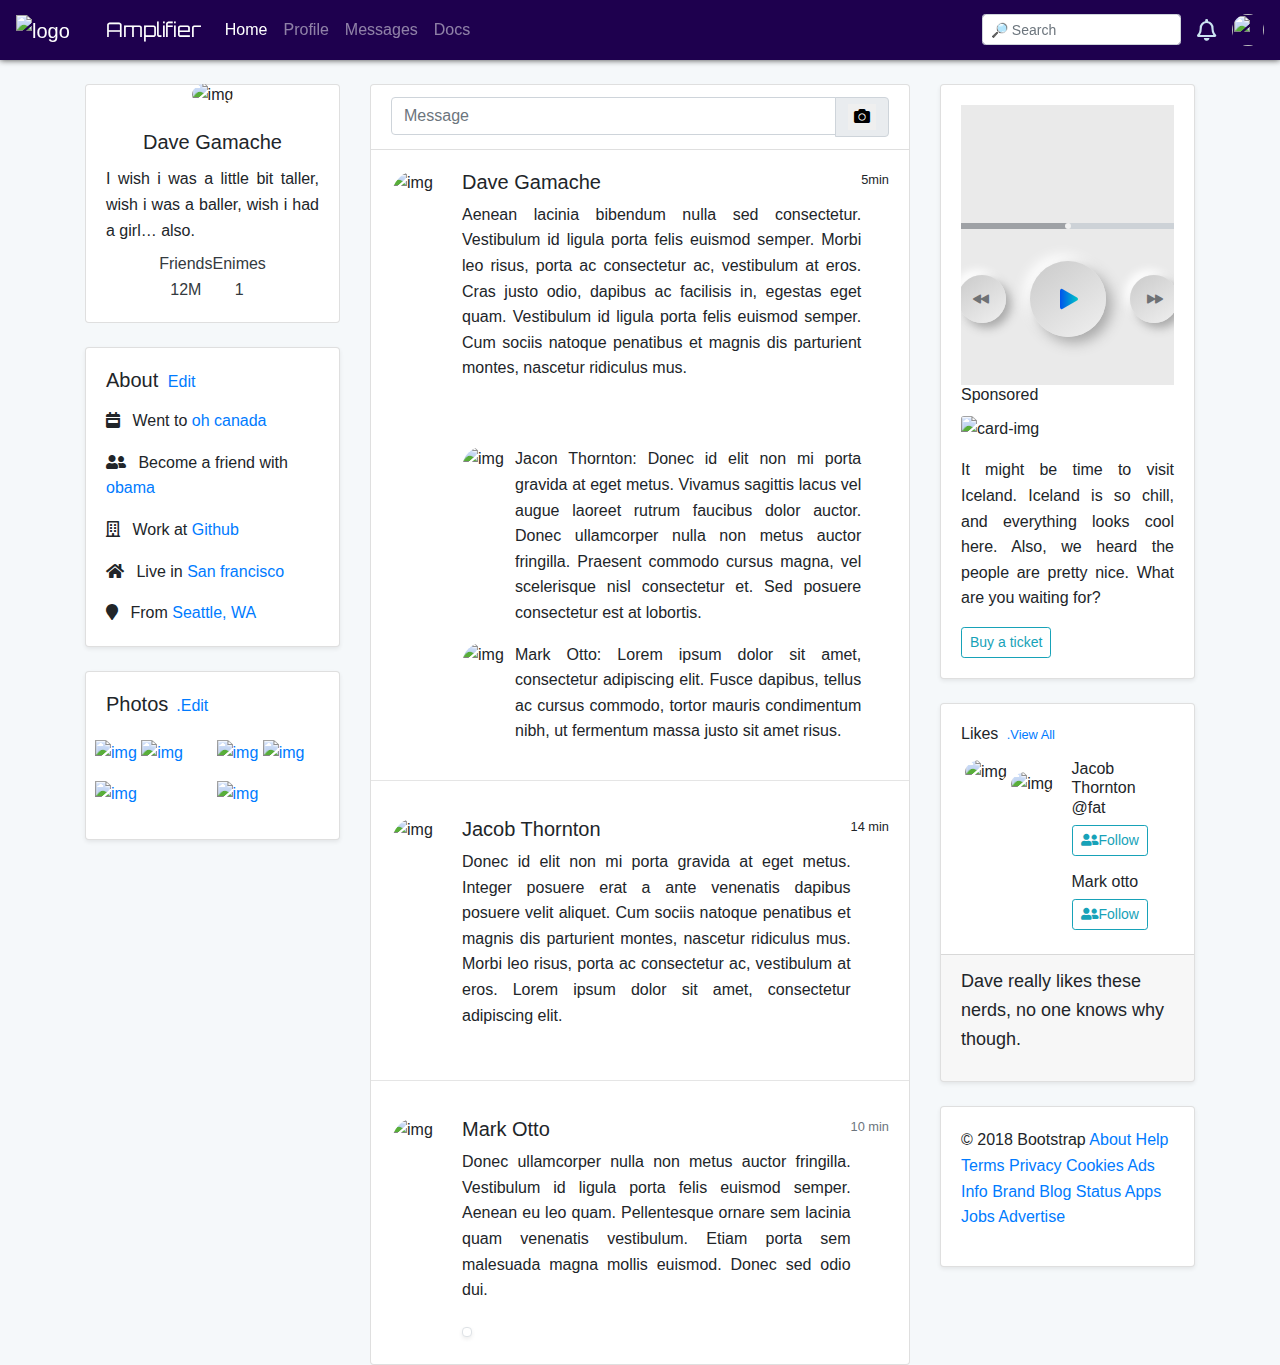
==== social-network-template-main/feed.html @ 0e9fb0d6 "add music player on aside" ====
<!DOCTYPE html>
<html lang="pt-br">

<head>
    <meta charset="UTF-8">
    <meta name="viewport" content="width=device-width, initial-scale=1.0">
    <meta http-equiv="X-UA-Compatible" content="ie=edge">
    <link rel="shortcut icon" href="https://img.icons8.com/nolan/64/audio-wave.png" type="image/png">
    <link rel="stylesheet" href="https://cdnjs.cloudflare.com/ajax/libs/twitter-bootstrap/4.3.1/css/bootstrap.min.css">
    <link rel="stylesheet" href="https://use.fontawesome.com/releases/v5.7.2/css/all.css">
    <link rel="stylesheet" href="styleProfile.css">
    <link rel="stylesheet" href="style-music-player.css">
    <!------------------LIght BOx for Gallery-------------->
    <link rel="stylesheet" href="lightbox.min.css">
    <script type="text/javascript" src="lightbox-plus-jquery.min.js"></script>
    <!------------------LIght BOx for Gallery-------------->
    <title>Amplifier - Home</title>

    <!--GOOGLE FONT - ORBITRON-->
    <link rel="preconnect" href="https://fonts.googleapis.com" />
    <link rel="preconnect" href="https://fonts.gstatic.com" crossorigin />
    <link href="https://fonts.googleapis.com/css2?family=Orbitron:wght@600&display=swap" rel="stylesheet" />
    <!------------------GOOGLE FONTS - Poiret -------------->
    <link rel="preconnect" href="https://fonts.googleapis.com">
    <link rel="preconnect" href="https://fonts.gstatic.com" crossorigin>
    <link href="https://fonts.googleapis.com/css2?family=Poiret+One&display=swap" rel="stylesheet">
    <!--GOOGLE FONT - ROBOTO-->
    <link href="http://fonts.googleapis.com/css?family=Roboto"
    rel="stylesheet" type="text/css">
  <script defer src="./scripts/script-music-player.js"></script>
  <!-- Google Fonts -->
  <link rel="preconnect" href="https://fonts.googleapis.com" />
  <link rel="preconnect" href="https://fonts.gstatic.com" crossorigin />
  <link
    href="https://fonts.googleapis.com/css2?family=Lato:ital,wght@0,100;0,300;0,400;0,700;0,900;1,100;1,300;1,400;1,700;1,900&display=swap"
    rel="stylesheet"
    />

  <!-- Bootstrap Icons -->
  <link
    rel="stylesheet"
    href="https://cdn.jsdelivr.net/npm/bootstrap-icons@1.9.1/font/bootstrap-icons.css"
    />



    
</head>

<body>
    <!-------------------------------NAvigation Starts------------------>

    <nav class="navbar navbar-expand-md navbar-dark mb-4" id="navHeader">
        <a href="./feed.html" class="navbar-brand">
            <img src="https://img.icons8.com/nolan/64/audio-wave.png" alt="logo" class="img-fluid logoHeader"
                width="40px" height="100px">
            <a class="navbar-brand nomelogo" href="./feed.html">Amplifier</a>
        </a>

        <button class="navbar-toggler" data-toggle="collapse" data-target="#responsive"><span
                class="navbar-toggler-icon"></span></button>

        <div class="collapse navbar-collapse" id="responsive">
            <ul class="navbar-nav mr-auto text-capitalize">
                <li class="nav-item"><a href="feed.html" class="nav-link active">Home</a></li>
                <li class="nav-item"><a href="profile.html" class="nav-link">Profile</a></li>
                <li class="nav-item"><a href="#modalview" class="nav-link" data-toggle="modal">Messages</a></li>
                <li class="nav-item"><a href="notification.html" class="nav-link">Docs</a></li>
                <li class="nav-item"><a href="#" class="nav-link d-md-none">Growl</a></li>
                <li class="nav-item"><a href="../index.html" class="nav-link d-md-none">Logout</a></li>
            </ul>
            <form action="" class="form-inline ml-auto d-none d-md-block">
                <input type="text" name="search" id="search" placeholder="🔎 Search"
                    class="form-control form-control-sm">
            </form>
            <a href="notification.html" class="text-decoration-none" style="color:#CBE4F2;font-size:22px;"><i
                    class="far fa-bell ml-3 d-none d-md-block"></i></a>

            <a href="./profile.html">
                <img src="img/avatar-dhg.png" alt="" class="rounded-circle ml-3 d-none d-md-block" width="32px"
                    height="32px">
            </a>
        </div>
    </nav>
    <!---------------------------------------------Ends navigation------------------------------>
    <!---------------------------MOdal Section  satrts------------------->
    <div class="modal fade" id="modalview">
        <div class="modal-dialog modal-dialog-scrollable modal-dialog-centered">
            <div class="modal-content">
                <div class="modal-header">
                    <div class="modal-title h4">Messages</div>
                    <button type="button" class="close" data-dismiss="modal">&times;</button>
                </div>
                <div class="modal-body">
                    <ul class="list-unstyled">
                        <a href="#" class="text-decoration-none">
                            <li class="media hover-media">
                                <img src="img/avatar-dhg.png" alt="img" width="60px" height="60px"
                                    class="rounded-circle mr-3">
                                <div class="media-body text-dark">
                                    <h6 class="media-header">Jchob Thunder and <strong> 1 others</strong></h6>
                                    <p class="media-text">Lorem ipsum dolor sit amet consectetur adipisicing elit.</p>
                                </div>
                            </li>
                        </a>
                        <hr class="my-3">
                        <a href="#" class="text-decoration-none">
                            <li class="media hover-media">
                                <img src="img/avatar-fat.jpg" alt="img" width="60px" height="60px"
                                    class="rounded-circle mr-3">

                                <div class="media-body text-dark">
                                    <h6 class="media-header">Mark Otto and <strong> 3 others</strong></h6>
                                    <p class="media-text">Lorem ipsum dolor sit amet consectetur adipisicing elit.</p>

                                </div>
                            </li>
                        </a>
                        <hr class="my-3">
                        <a href="#" class="text-decoration-none">
                            <li class="media hover-media">
                                <img src="img/avatar-mdo.png" alt="img" width="60px" height="60px"
                                    class="rounded-circle mr-3">
                                <div class="media-body text-dark">
                                    <h6 class="media-header">Archer andu and <strong> 5 others</strong></h6>
                                    <p class="media-text">Lorem ipsum dolor sit amet consectetur adipisicing elit.</p>
                                </div>
                            </li>
                        </a>
                        <hr class="my-3">
                        <a href="#" class="text-decoration-none">
                            <li class="media hover-media">
                                <img src="img/avatar-dhg.png" alt="img" width="60px" height="60px"
                                    class="rounded-circle mr-3">
                                <div class="media-body text-dark">
                                    <h6 class="media-header">Jchob Thunder and <strong> 1 others</strong></h6>
                                    <p class="media-text">Lorem ipsum dolor sit amet consectetur adipisicing elit.</p>
                                </div>
                            </li>
                        </a>
                        <hr class="my-3">
                        <a href="#" class="text-decoration-none">
                            <li class="media hover-media">
                                <img src="img/avatar-fat.jpg" alt="img" width="60px" height="60px"
                                    class="rounded-circle mr-3">
                                <div class="media-body text-dark">
                                    <h6 class="media-header">Mark Otto and <strong> 3 others</strong></h6>
                                    <p class="media-text">Lorem ipsum dolor sit amet consectetur adipisicing elit.</p>
                                </div>
                            </li>
                        </a>
                        <hr class="my-3">


                        <a href="#" class="text-decoration-none">
                            <li class="media hover-media">

                                <img src="img/avatar-mdo.png" alt="img" width="60px" height="60px"
                                    class="rounded-circle mr-3">

                                <div class="media-body text-dark">
                                    <h6 class="media-header">Archer andu and <strong> 5 others</strong></h6>
                                    <p class="media-text">Lorem ipsum dolor sit amet consectetur adipisicing elit.</p>

                                </div>

                            </li>
                        </a>


                        <hr class="my-3">
                        <a href="#" class="text-decoration-none">
                            <li class="media hover-media">

                                <img src="img/avatar-dhg.png" alt="img" width="60px" height="60px"
                                    class="rounded-circle mr-3">

                                <div class="media-body text-dark">
                                    <h6 class="media-header">Jchob Thunder and <strong> 1 others</strong></h6>
                                    <p class="media-text">Lorem ipsum dolor sit amet consectetur adipisicing elit.</p>

                                </div>

                            </li>
                        </a>
                        <hr class="my-3">



                        <a href="#" class="text-decoration-none">
                            <li class="media hover-media">

                                <img src="img/avatar-fat.jpg" alt="img" width="60px" height="60px"
                                    class="rounded-circle mr-3">

                                <div class="media-body text-dark">
                                    <h6 class="media-header">Mark Otto and <strong> 3 others</strong></h6>
                                    <p class="media-text">Lorem ipsum dolor sit amet consectetur adipisicing elit.</p>

                                </div>

                            </li>
                        </a>


                        <hr class="my-3">


                        <a href="#" class="text-decoration-none">
                            <li class="media hover-media">

                                <img src="img/avatar-mdo.png" alt="img" width="60px" height="60px"
                                    class="rounded-circle mr-3">

                                <div class="media-body text-dark">
                                    <h6 class="media-header">Archer andu and <strong> 5 others</strong></h6>
                                    <p class="media-text">Lorem ipsum dolor sit amet consectetur adipisicing elit.</p>

                                </div>

                            </li>
                        </a>
                    </ul>
                </div>
            </div>
        </div>
    </div>
    <!-------------------------------MOdal Ends---------------------------->
    <!-------------------------------------------Start Grids layout for lg-xl-3 columns and (xs-lg 1 columns)--------------------------------->
    <div class="container">
        <div class="row">
            <!--------------------------left columns  start-->
            <div class="col-12 col-lg-3">
                <div class="left-column">
                    <div class="card card-left1 mb-4">
                        <img src="img/photo-1455448972184-de647495d428.jpg" alt="" class="card-img-top img-fluid">
                        <div class="card-body text-center ">
                            <img src="img/avatar-dhg.png" alt="img" width="120px" height="120px"
                                class="rounded-circle mt-n5">
                            <h5 class="card-title">Dave Gamache</h5>
                            <p class="card-text text-justify mb-2">I wish i was a little bit taller, wish i was a
                                baller, wish i had a girl… also.</p>
                            <ul class="list-unstyled nav justify-content-center">
                                <a href="#" class="text-dark text-decoration-none">
                                    <li class="nav-item">Friends <br> <strong>12M</strong></li>
                                </a>
                                <a href="#" class="text-dark text-decoration-none">
                                    <li class="nav-item">Enimes <br> <strong>1</strong></li>
                                </a>
                            </ul>

                        </div>
                    </div>
                    <div class="card shadow-sm card-left2 mb-4">
                        <div class="card-body">
                            <h5 class="mb-3 card-title">About <small><a href="#" class="ml-1">Edit</a></small></h5>
                            <p class="card-text"> <i class="fas fa-calendar-week mr-2"></i> Went to <a href="#"
                                    class="text-decoration-none">oh canada</a></p>
                            <p class="card-text"> <i class="fas fa-user-friends mr-2"></i> Become a friend with <a
                                    href="#" class="text-decoration-none">obama</a></p>
                            <p class="card-text"> <i class="far fa-building mr-2"></i> Work at <a href="#"
                                    class="text-decoration-none">Github</a></p>
                            <p class="card-text"> <i class="fas fa-home mr-2"></i> Live in <a href="#"
                                    class="text-decoration-none">San francisco</a></p>
                            <p class="card-text"> <i class="fas fa-map-marker mr-2"></i> From <a href="#"
                                    class="text-decoration-none">Seattle, WA</a></p>
                        </div>
                    </div>
                    <div class="card shadow-sm card-left3 mb-4">
                        <div class="card-body">
                            <h5 class="card-title">Photos<small class="ml-2"><a href="#">.Edit </a></small></h5>
                            <div class="row">
                                <div class="col-6 p-1">
                                    <a href="img/left1.jpg" data-lightbox="id"><img src="img/left1.jpg" alt="img"
                                            class="img-fluid my-2"></a>
                                    <a href="img/left2.jpg" data-lightbox="id"><img src="img/left2.jpg" alt="img"
                                            class="img-fluid my-2"></a>
                                    <a href="img/left3.jpg" data-lightbox="id"><img src="img/left3.jpg" alt="img"
                                            class="img-fluid my-2"></a>
                                </div>
                                <div class="col-6 p-1">
                                    <a href="img/left4.jpg" data-lightbox="id"><img src="img/left4.jpg" alt="img"
                                            class="img-fluid my-2"></a>
                                    <a href="img/left5.jpg" data-lightbox="id"><img src="img/left5.jpg" alt="img"
                                            class="img-fluid my-2"></a>
                                    <a href="img/left6.jpg" data-lightbox="id"><img src="img/left6.jpg" alt="img"
                                            class="img-fluid my-2"></a>
                                </div>
                            </div>
                        </div>
                    </div>
                </div>
            </div>
            <!--------------------------Ends Left columns-->
            <!---------------------------------------Middle columns  start---------------->
            <div class="col-12 col-lg-6">
                <div class="middle-column">
                    <div class="card">
                        <div class="card-header bg-transparent">
                            <form class="form-inline">
                                <div class="input-group w-100">
                                    <input type="text" name="message" id="message" placeholder="Message"
                                        class="form-control form-control-md">
                                    <div class="input-group-append">
                                        <div class="input-group-text">
                                            <button id="btn-foto">
                                                <i class="fas fa-camera"></i>
                                            </button>
                                          
                                            <!--
                                                 <input type="file" name="" id="">
                                                <input type="file" id="docpicker"
                                                accept=".doc,.docx,.xml,application/msword,application/vnd.openxmlformats-officedocument.wordprocessingml.document" />
                                            -->


                                        </div>
                                    </div>
                                </div>
                            </form>
                        </div>
                        <div class="card-body">
                            <div class="media">
                                <img src="img/avatar-dhg.png" alt="img" width="55px" height="55px"
                                    class="rounded-circle mr-3">
                                <div class="media-body">
                                    <h5>Dave Gamache</h5>
                                    <p class="card-text text-justify">Aenean lacinia bibendum nulla sed consectetur.
                                        Vestibulum id ligula porta felis euismod semper. Morbi leo risus, porta ac
                                        consectetur ac, vestibulum at eros. Cras justo odio, dapibus ac facilisis in,
                                        egestas eget quam. Vestibulum id ligula porta felis euismod semper. Cum sociis
                                        natoque penatibus et magnis dis parturient montes, nascetur ridiculus mus.</p>
                                    <div class="row no-gutters mb-3">
                                        <div class="col-6 p-1 text-center">
                                            <img src="img/adventure-alps-clouds-2259810.jpg" alt=""
                                                class="img-fluid mb-2">
                                            <img src="img/aerial-view-architectural-design-buildings-2228123.jpg" alt=""
                                                class="img-fluid">
                                        </div>
                                        <div class="col-6 p-1 text-center">
                                            <img src="img/celebration-colored-smoke-dark-2297472.jpg" alt=""
                                                class="img-fluid mb-2">
                                            <img src="img/bodybuilding-exercise-fitness-2294361.jpg" alt=""
                                                class="img-fluid">
                                        </div>
                                    </div>
                                    <div class="media mb-3">
                                        <img src="img/avatar-dhg.png" alt="img" width="45px" height="45px"
                                            class="rounded-circle mr-2">
                                        <div class="media-body">
                                            <p class="card-text text-justify">Jacon Thornton: Donec id elit non mi porta
                                                gravida at eget metus. Vivamus sagittis lacus vel augue laoreet rutrum
                                                faucibus dolor auctor. Donec ullamcorper nulla non metus auctor
                                                fringilla. Praesent commodo cursus magna, vel scelerisque nisl
                                                consectetur et. Sed posuere consectetur est at lobortis.</p>
                                        </div>
                                    </div>
                                    <div class="media">
                                        <img src="img/avatar-mdo.png" alt="img" width="45px" height="45px"
                                            class="rounded-circle mr-2">
                                        <div class="media-body">
                                            <p class="card-text text-justify">Mark Otto: Lorem ipsum dolor sit amet,
                                                consectetur adipiscing elit. Fusce dapibus, tellus ac cursus commodo,
                                                tortor mauris condimentum nibh, ut fermentum massa justo sit amet risus.
                                            </p>
                                        </div>
                                    </div>
                                </div>
                                <small>5min</small>
                            </div>
                        </div>
                        <hr>
                        <div class="card-body">
                            <div class="media">
                                <img src="img/avatar-fat.jpg" alt="img" width="55px" height="55px"
                                    class="rounded-circle mr-3">
                                <div class="media-body">
                                    <h5>Jacob Thornton</h5>
                                    <p class="text-justify">Donec id elit non mi porta gravida at eget metus. Integer
                                        posuere erat a ante venenatis dapibus posuere velit aliquet. Cum sociis natoque
                                        penatibus et magnis dis parturient montes, nascetur ridiculus mus.
                                        Morbi leo risus, porta ac consectetur ac, vestibulum at eros. Lorem ipsum dolor
                                        sit amet, consectetur adipiscing elit.</p>
                                </div>
                                <small>14 min</small>
                            </div>
                        </div>
                        <hr>
                        <div class="card-body">
                            <div class="media">
                                <img src="img/avatar-mdo.png" alt="img" width="55px" height="55px"
                                    class="rounded-circle mr-3">
                                <div class="media-body">
                                    <h5>Mark Otto</h5>
                                    <p class="text-justify">Donec ullamcorper nulla non metus auctor fringilla.
                                        Vestibulum id ligula porta felis euismod semper. Aenean eu leo quam.
                                        Pellentesque ornare sem lacinia quam venenatis vestibulum. Etiam porta sem
                                        malesuada magna mollis euismod. Donec sed odio dui.</p>
                                    <a href="img/mid5.jpg" data-lightbox="id"><img src="img/mid5.jpg" alt=""
                                            class="img-fluid shadow-sm img-thumbnail"> </a>
                                </div>
                                <small class="text-muted">10 min</small>
                            </div>
                        </div>
                    </div>
                </div>
            </div>
            <br> <br> <br><br> <br> <br>
            <!------------------------Middle column Ends---------------->
            <!---------------------------Statrs Right Columns----------------->
            <div class="col-12 col-lg-3">
                <div class="right-column">
                    <div class="card shadow-sm mb-4">
                        <div class="card-body">

                        <!--                music player        -->
                            <div class="container">
                                <div class="player">
                                  <audio id="audio-player"></audio>
                          
                                  <h2 id="song-name" class="song-name"></h2>
                                  <p id="song-author" class="song-author"></p>
                          
                                  <div class="player-progress">
                                    <div class="progress-values">
                                      <span id="player-current-time">--:--</span>
                                      <span id="player-duration">--:--</span>
                                    </div>
                                    <!-- <progress id="player-progress"></progress> -->
                                    <input type="range" id="player-progress" value="50" />
                                  </div>
                          
                                  <div class="player-buttons">
                                    <button id="btn-repeat" class="btn btn-repeat">
                                      <i class="bi bi-repeat"></i>
                                    </button>
                                    <button id="btn-prev" class="btn btn-prev">
                                      <i class="bi bi-rewind-fill"></i>
                                    </button>
                                    <button id="btn-play" class="btn btn-play">
                                      <i id="btn-play-icon" class="bi bi-play-fill"></i>
                                    </button>
                                    <button id="btn-next" class="btn btn-next">
                                      <i class="bi bi-fast-forward-fill"></i>
                                    </button>
                          
                                    <div class="dropdown">
                                      <button id="btn-volume" class="btn btn-volume">
                                        <i class="bi bi-volume-up-fill"></i>
                                      </button>
                          
                                      <div class="dropdown-content">
                                        <input
                                          type="range"
                                          id="player-volume"
                                          value="1"
                                          min="0"
                                          max="1"
                                          step="0.01"
                                          />
                                      </div>
                                    </div>
                                  </div>
                                </div>
                              </div>




                            <h6 class="card-title">Sponsored</h6>
                            <img src="img/right1.jpg" alt="card-img" class="card-img mb-3">
                            <p class="card-text text-justify"> <span class="h6">It might be time to visit
                                    Iceland.</span> Iceland is so chill, and everything looks cool here. Also, we heard
                                the people are pretty nice. What are you waiting for?</p>
                            <a href="#" class="btn btn-outline-info card-link btn-sm">Buy a ticket</a>
                        </div>
                    </div>
                    <div class="card shadow-sm mb-4">
                        <div class="card-body">
                            <h6 class="card-title ">Likes <a href="#" class="ml-1"><small>.View All</small> </a> </h6>
                            <div class="row no-gutters d-none d-lg-flex">
                                <div class="col-6 p-1">
                                    <img src="img/avatar-dhg.png" alt="img" width="80px" height="80px"
                                        class="rounded-circle mb-4">
                                    <img src="img/avatar-fat.jpg" alt="img" width="80px" height="80px"
                                        class="rounded-circle">
                                </div>
                                <div class="col-6 p-1 text-left">
                                    <h6>Jacob Thornton @fat</h6>
                                    <a href="#" class="btn btn-outline-info btn-sm mb-3"><i
                                            class="fas fa-user-friends"></i>Follow </a>
                                    <h6>Mark otto</h6>
                                    <a href="#" class="btn btn-outline-info  btn-sm"><i
                                            class="fas fa-user-friends"></i>Follow </a>
                                </div>
                            </div>
                        </div>
                        <div class="card-footer">
                            <p class="lead" style="font-size:18px;">Dave really likes these nerds, no one knows why
                                though.</p>
                        </div>
                    </div>
                    <div class="card shadow-sm">
                        <div class="card-body">
                            <p>&copy; 2018 Bootstrap
                                <a href="#">About</a>
                                <a href="#">Help</a>
                                <a href="#">Terms</a>
                                <a href="#">Privacy</a>
                                <a href="#">Cookies</a>
                                <a href="#">Ads </a>
                                <a href="#">Info</a>
                                <a href="#">Brand</a>
                                <a href="#">Blog</a>
                                <a href="#">Status</a>
                                <a href="#">Apps</a>
                                <a href="#">Jobs</a>
                                <a href="#">Advertise</a>
                            </p>
                        </div>
                    </div>
                </div>
            </div>
        </div>
        <!------------------------Light BOx OPtions------------->
        <script>
            lightbox.option({
            })
        </script>
        <!------------------------Light BOx OPtions------------->
        <script src="https://cdnjs.cloudflare.com/ajax/libs/jquery/3.3.1/jquery.slim.min.js"></script>
        <script src="https://cdnjs.cloudflare.com/ajax/libs/popper.js/1.14.7/umd/popper.min.js"></script>
        <script src="https://cdnjs.cloudflare.com/ajax/libs/twitter-bootstrap/4.3.1/js/bootstrap.min.js"></script>
</body>

</html>
---- social-network-template-main/styleProfile.css ----
* {
  box-sizing: border-box;
}

body {
  background-color: #f5f8fa;
  font-family: "Open Sans", "Helvetica Neue", Helvetica, Arial, sans-serif;
  margin: 0;
  font-weight: 300;
  line-height: 1.6;
  color: #212529;
  text-align: left;
}

#navHeader {
  background-color: rgb(30, 0, 78);
  filter: drop-shadow(0 0 3px rgb(61, 61, 61));
}
/*
.menu-link {
  color: #b60a0a;
}
.nav-menu:hover {
  color: #4cb4fa;
}

.menu-link:active {
  color: #00d9ff;
}
*/
.logoHeader {
  width: 40px;
  transition: 0.5s;
}

.logoHeader:hover {
  scale: 1.1;
}

.nomelogo {
  margin-left: 20px;
  color: white;
  font-family: Orbitron;
  transition: 0.5s;
}

.nomelogo:hover {
  scale: 1.05;
  color: white;
}

.nomelogo:active {
  color: white;
}

.banner {
  background-image: url(img/banner.jpg);
  background-repeat: no-repeat;
  background-size: cover;
  background-position: center;
  height: 500px;
}
.banner-title {
  transform: translateY(150px);
}
.banner-end {
  transform: translateY(280px);
}

.thumnail {
  width: 257px;
  height: 257px;
}

.hover-media:hover {
  background-color: #f5f8fa;
}
/*--------------------------Grid template starts design for image gallery-----------------*/
.grid-template {
  display: grid;
  grid-template-columns: repeat(5, 1fr);
  grid-auto-rows: minmax(250px, auto);
  grid-gap: 10px;
}
.item-1 {
  grid-column: 1 / 3;
  grid-row: 1 / 2;
}
.item-7 {
  grid-column: 2 / 4;
  grid-row: 2 / 3;
}

.item-9 {
  grid-row: 3 / 5;
}
.item-10 {
  grid-row: 3 / 5;
}
.item-11 {
  grid-column: 3/5;
  grid-row: 3 / 5;
}
.item-12 {
  grid-row: 3 / 5;
}

/*----------------------------------(This code Important for Modal sizing on large device)-----------------------------------*/
.modal-dialog {
  position: relative;
  width: auto;
  max-width: 600px;
  margin: 0 auto;
}

/*----------------------------------------------------------------------------------------------------------------------------*/

#btn-foto{
    border: none;
}
#btn-foto:hover{
    border: none;
}
#btn-foto:active{
    border: none;
}
---- social-network-template-main/style-music-player.css ----
.container {
  display: flex;
  align-items: center;
  justify-content: center;
  height: 100%;
  overflow: hidden;
}
.player {
  width: 512px;
  padding: 48px 64px;
  border-radius: 36px;
  background: #eaeaea;
  box-shadow: 41px 41px 82px #bebebe, -41px -41px 82px #ffffff;
}
.song-name {
  margin: 0;
  margin-bottom: 8px;
  text-align: center;
  color: rgb(41, 41, 41);
}
.song-author {
  margin: 0;
  color: #868686;
  text-align: center;
}
.player-progress {
  margin-top: 36px;
}
.player-progress .progress-values {
  display: flex;
  justify-content: space-between;
  color: #c4c4c4;
  font-size: 14px;
}
/* .player-progress progress {
  width: 100%;
  height: 5px;
  -webkit-appearance: none;
  appearance: none;
}
.player-progress progress::-webkit-progress-bar {
  background-color: #c3c7cc;
  border-radius: 3px;
}
.player-progress progress::-webkit-progress-value {
  background: linear-gradient(to right, #5232c1, #12ccd0);
  border-radius: 3px;
} */
.player-progress input {
  -webkit-appearance: none;
  width: 100%;
  height: 6px;
  border-radius: 3px;
  background: #cdd2d7;
  outline: none;
  overflow: hidden;
}
.player-progress input::-webkit-slider-thumb {
  -webkit-appearance: none;
  appearance: none;
  width: 6px;
  height: 6px;
  border-radius: 50%;
  background: #f0f0f0;
  box-shadow: -303px 0 0 300px #9ea1a5;
  cursor: pointer;
}
.player-buttons {
  display: flex;
  align-items: center;
  justify-content: center;
  margin-top: 24px;
  gap: 24px;
}
.player-buttons .btn {
  font-size: 16px;
  width: 48px;
  height: 48px;
  color: #6f7275;
  background: linear-gradient(145deg, #cacaca, #f0f0f0);
  border: none;
  border-radius: 50px;
  box-shadow: 5px 5px 10px #aaaaaa, -5px -5px 10px #ffffff;
  cursor: pointer;
}
.player-buttons .btn-activated {
  background: linear-gradient(145deg, #f0f0f0, #cacaca);
}
.player-buttons .btn-activated i {
  background: linear-gradient(to right, #5232c1, #15f1f1);
  -webkit-background-clip: text;
  -webkit-text-fill-color: transparent;
}
.player-buttons .btn.btn-prev i {
  display: inline-block;
  margin-top: 2px;
  margin-right: 2px;
}
.player-buttons .btn.btn-play {
  font-size: 36px;
  width: 76px;
  height: 76px;
  box-shadow: 6px 6px 13px #aaaaaa, -6px -6px 13px #ffffff;
}
.player-buttons .btn.btn-play i {
  display: inline-block;
  margin-top: 4px;
  margin-left: 2px;
  background: linear-gradient(to right,  #001aff, #00ffb3);
  -webkit-background-clip: text;
  -webkit-text-fill-color: transparent;
}
.player-buttons .btn.btn-next i {
  display: inline-block;
  margin-top: 2px;
  margin-left: 2px;
}



/*********************************************/
.player-buttons .dropdown {
  position: relative;
}
.player-buttons .dropdown-content {
  display: none;
  /* background-color: red; */
  position: absolute;
  left: 16px;
  bottom: 5px;
  padding: 16px;
  width: 104px;
  z-index: 1;
  transform: rotate(270deg);
}
.player-buttons .dropdown-content input {
  -webkit-appearance: none;
  width: 100%;
  height: 6px;
  border-radius: 3px;
  background: #808080;
  outline: none;
  overflow: hidden;
}
.player-buttons .dropdown-content input::-webkit-slider-thumb {
  -webkit-appearance: none;
  appearance: none;
  width: 6px;
  height: 6px;
  border-radius: 50%;
  background: #f0f0f0;
  box-shadow: -303px 0 0 300px #9ea1a5;
  cursor: pointer;
}
.player-buttons .dropdown:hover .dropdown-content {
  display: block;
}


@media (max-width: 768px) {
  .player {
    width: 100%;
    box-shadow: none;
    padding: 24px;
  }
  .player-buttons .btn {
    width: 42px;
    height: 42px;
  }
  .player-buttons .btn.btn-play {
    width: 56px;
    height: 56px;
  }
  .player-buttons .dropdown-content {
    left: 4px;
  }
}
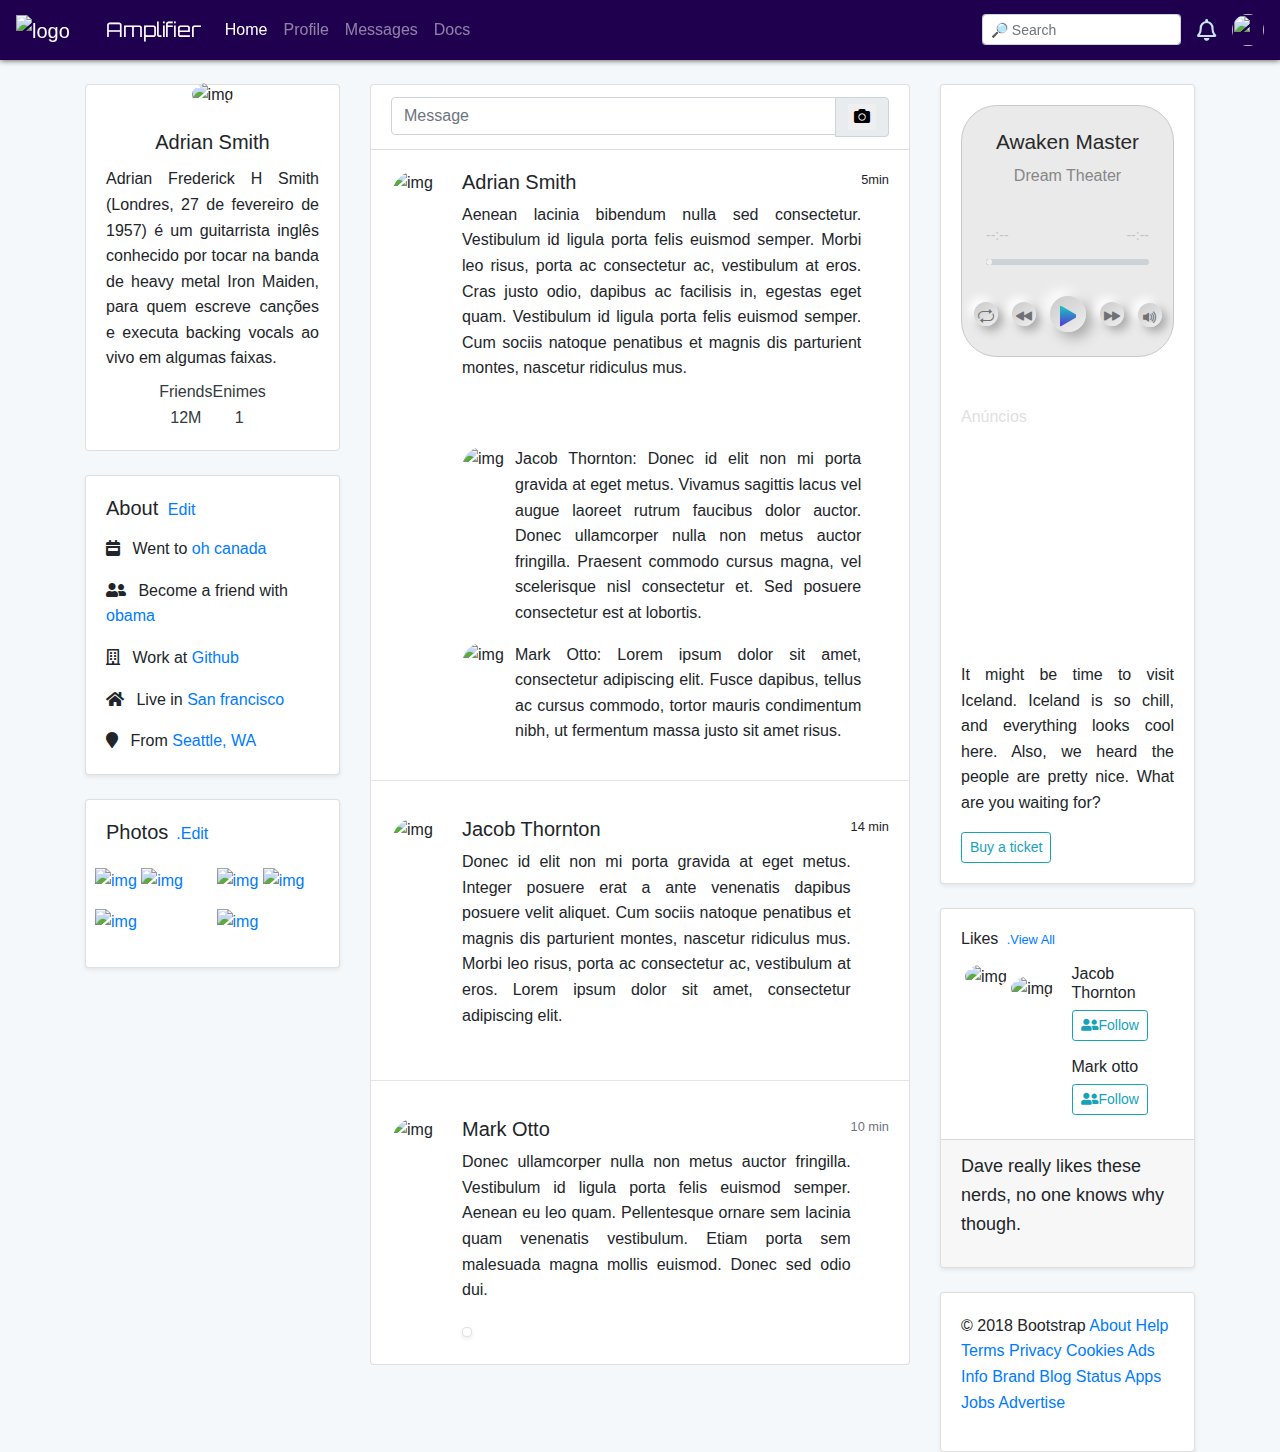
==== commit b1c81312: "new feats-scripts" ====
--- a/social-network-template-main/feed.html
+++ b/social-network-template-main/feed.html
@@ -27,7 +27,7 @@
     <!--GOOGLE FONT - ROBOTO-->
     <link href="http://fonts.googleapis.com/css?family=Roboto"
     rel="stylesheet" type="text/css">
-  <script defer src="./scripts/script-music-player.js"></script>
+  <script defer src="./script-music-player.js"></script>
   <!-- Google Fonts -->
   <link rel="preconnect" href="https://fonts.googleapis.com" />
   <link rel="preconnect" href="https://fonts.gstatic.com" crossorigin />
@@ -40,10 +40,7 @@
   <link
     rel="stylesheet"
     href="https://cdn.jsdelivr.net/npm/bootstrap-icons@1.9.1/font/bootstrap-icons.css"
-    />
-
-
-
+  />
     
 </head>
 
@@ -77,7 +74,7 @@
                     class="far fa-bell ml-3 d-none d-md-block"></i></a>
 
             <a href="./profile.html">
-                <img src="img/avatar-dhg.png" alt="" class="rounded-circle ml-3 d-none d-md-block" width="32px"
+                <img src="img/avatar-dhg.png" alt="" class="rounded-circle ml-3 d-none d-md-block imgProfile" width="32px"
                     height="32px">
             </a>
         </div>
@@ -96,7 +93,7 @@
                         <a href="#" class="text-decoration-none">
                             <li class="media hover-media">
                                 <img src="img/avatar-dhg.png" alt="img" width="60px" height="60px"
-                                    class="rounded-circle mr-3">
+                                    class="rounded-circle mr-3 imgProfile">
                                 <div class="media-body text-dark">
                                     <h6 class="media-header">Jchob Thunder and <strong> 1 others</strong></h6>
                                     <p class="media-text">Lorem ipsum dolor sit amet consectetur adipisicing elit.</p>
@@ -108,11 +105,9 @@
                             <li class="media hover-media">
                                 <img src="img/avatar-fat.jpg" alt="img" width="60px" height="60px"
                                     class="rounded-circle mr-3">
-
                                 <div class="media-body text-dark">
                                     <h6 class="media-header">Mark Otto and <strong> 3 others</strong></h6>
                                     <p class="media-text">Lorem ipsum dolor sit amet consectetur adipisicing elit.</p>
-
                                 </div>
                             </li>
                         </a>
@@ -131,7 +126,7 @@
                         <a href="#" class="text-decoration-none">
                             <li class="media hover-media">
                                 <img src="img/avatar-dhg.png" alt="img" width="60px" height="60px"
-                                    class="rounded-circle mr-3">
+                                    class="rounded-circle mr-3 imgProfile">
                                 <div class="media-body text-dark">
                                     <h6 class="media-header">Jchob Thunder and <strong> 1 others</strong></h6>
                                     <p class="media-text">Lorem ipsum dolor sit amet consectetur adipisicing elit.</p>
@@ -150,8 +145,6 @@
                             </li>
                         </a>
                         <hr class="my-3">
-
-
                         <a href="#" class="text-decoration-none">
                             <li class="media hover-media">
 
@@ -161,63 +154,43 @@
                                 <div class="media-body text-dark">
                                     <h6 class="media-header">Archer andu and <strong> 5 others</strong></h6>
                                     <p class="media-text">Lorem ipsum dolor sit amet consectetur adipisicing elit.</p>
-
-                                </div>
-
-                            </li>
-                        </a>
-
-
+                                </div>
+                            </li>
+                        </a>
                         <hr class="my-3">
                         <a href="#" class="text-decoration-none">
                             <li class="media hover-media">
 
                                 <img src="img/avatar-dhg.png" alt="img" width="60px" height="60px"
-                                    class="rounded-circle mr-3">
+                                    class="rounded-circle mr-3 imgProfile">
 
                                 <div class="media-body text-dark">
                                     <h6 class="media-header">Jchob Thunder and <strong> 1 others</strong></h6>
                                     <p class="media-text">Lorem ipsum dolor sit amet consectetur adipisicing elit.</p>
-
-                                </div>
-
-                            </li>
-                        </a>
-                        <hr class="my-3">
-
-
-
-                        <a href="#" class="text-decoration-none">
-                            <li class="media hover-media">
-
+                                </div>
+                            </li>
+                        </a>
+                        <hr class="my-3">
+                        <a href="#" class="text-decoration-none">
+                            <li class="media hover-media">
                                 <img src="img/avatar-fat.jpg" alt="img" width="60px" height="60px"
                                     class="rounded-circle mr-3">
 
                                 <div class="media-body text-dark">
                                     <h6 class="media-header">Mark Otto and <strong> 3 others</strong></h6>
                                     <p class="media-text">Lorem ipsum dolor sit amet consectetur adipisicing elit.</p>
-
-                                </div>
-
-                            </li>
-                        </a>
-
-
-                        <hr class="my-3">
-
-
-                        <a href="#" class="text-decoration-none">
-                            <li class="media hover-media">
-
+                                </div>
+                            </li>
+                        </a>
+                        <hr class="my-3">
+                        <a href="#" class="text-decoration-none">
+                            <li class="media hover-media">
                                 <img src="img/avatar-mdo.png" alt="img" width="60px" height="60px"
                                     class="rounded-circle mr-3">
-
                                 <div class="media-body text-dark">
                                     <h6 class="media-header">Archer andu and <strong> 5 others</strong></h6>
                                     <p class="media-text">Lorem ipsum dolor sit amet consectetur adipisicing elit.</p>
-
-                                </div>
-
+                                </div>
                             </li>
                         </a>
                     </ul>
@@ -236,9 +209,9 @@
                         <img src="img/photo-1455448972184-de647495d428.jpg" alt="" class="card-img-top img-fluid">
                         <div class="card-body text-center ">
                             <img src="img/avatar-dhg.png" alt="img" width="120px" height="120px"
-                                class="rounded-circle mt-n5">
-                            <h5 class="card-title">Dave Gamache</h5>
-                            <p class="card-text text-justify mb-2">I wish i was a little bit taller, wish i was a
+                                class="rounded-circle mt-n5 imgProfile">
+                            <h5 class="card-title nameProfile">Dave Gamache</h5>
+                            <p id="textProfile"class="card-text text-justify mb-2">I wish i was a little bit taller, wish i was a
                                 baller, wish i had a girl… also.</p>
                             <ul class="list-unstyled nav justify-content-center">
                                 <a href="#" class="text-dark text-decoration-none">
@@ -322,9 +295,9 @@
                         <div class="card-body">
                             <div class="media">
                                 <img src="img/avatar-dhg.png" alt="img" width="55px" height="55px"
-                                    class="rounded-circle mr-3">
+                                    class="rounded-circle mr-3 imgProfile">
                                 <div class="media-body">
-                                    <h5>Dave Gamache</h5>
+                                    <h5 id="nameProfile" class="nameProfile">Dave Gamache</h5>
                                     <p class="card-text text-justify">Aenean lacinia bibendum nulla sed consectetur.
                                         Vestibulum id ligula porta felis euismod semper. Morbi leo risus, porta ac
                                         consectetur ac, vestibulum at eros. Cras justo odio, dapibus ac facilisis in,
@@ -345,10 +318,10 @@
                                         </div>
                                     </div>
                                     <div class="media mb-3">
-                                        <img src="img/avatar-dhg.png" alt="img" width="45px" height="45px"
+                                        <img src="img/avatar-fat.jpg" alt="img" width="45px" height="45px"
                                             class="rounded-circle mr-2">
                                         <div class="media-body">
-                                            <p class="card-text text-justify">Jacon Thornton: Donec id elit non mi porta
+                                            <p class="card-text text-justify">Jacob Thornton: Donec id elit non mi porta
                                                 gravida at eget metus. Vivamus sagittis lacus vel augue laoreet rutrum
                                                 faucibus dolor auctor. Donec ullamcorper nulla non metus auctor
                                                 fringilla. Praesent commodo cursus magna, vel scelerisque nisl
@@ -408,13 +381,12 @@
             <br> <br> <br><br> <br> <br>
             <!------------------------Middle column Ends---------------->
             <!---------------------------Statrs Right Columns----------------->
-            <div class="col-12 col-lg-3">
+            <div class="col-12 col-lg-3" id="right-col" style="width: 10px;">
                 <div class="right-column">
                     <div class="card shadow-sm mb-4">
                         <div class="card-body">
-
                         <!--                music player        -->
-                            <div class="container">
+                            <div class="containerPlayer">
                                 <div class="player">
                                   <audio id="audio-player"></audio>
                           
@@ -463,12 +435,10 @@
                                   </div>
                                 </div>
                               </div>
-
-
-
-
-                            <h6 class="card-title">Sponsored</h6>
-                            <img src="img/right1.jpg" alt="card-img" class="card-img mb-3">
+                            <h6 class="card-title" style="color: rgb(223, 223, 223)">Anúncios</h6>
+                            <iframe src="https://giphy.com/embed/3o72FhzTRUrcEZZh5u" width="200" height="200" frameBorder="0" class="giphy-embed" allowFullScreen></iframe><p><a href="https://giphy.com/gifs/drink-soda-coca-cola-3o72FhzTRUrcEZZh5u"></a></p>
+
+                            <!--<img src="img/right1.jpg" alt="card-img" class="card-img mb-3">-->
                             <p class="card-text text-justify"> <span class="h6">It might be time to visit
                                     Iceland.</span> Iceland is so chill, and everything looks cool here. Also, we heard
                                 the people are pretty nice. What are you waiting for?</p>
@@ -480,13 +450,13 @@
                             <h6 class="card-title ">Likes <a href="#" class="ml-1"><small>.View All</small> </a> </h6>
                             <div class="row no-gutters d-none d-lg-flex">
                                 <div class="col-6 p-1">
-                                    <img src="img/avatar-dhg.png" alt="img" width="80px" height="80px"
+                                    <img src="img/avatar-fat.jpg" alt="img" width="80px" height="80px"
                                         class="rounded-circle mb-4">
-                                    <img src="img/avatar-fat.jpg" alt="img" width="80px" height="80px"
+                                    <img src="img/avatar-mdo.png" alt="img" width="80px" height="80px"
                                         class="rounded-circle">
                                 </div>
                                 <div class="col-6 p-1 text-left">
-                                    <h6>Jacob Thornton @fat</h6>
+                                    <h6>Jacob Thornton</h6>
                                     <a href="#" class="btn btn-outline-info btn-sm mb-3"><i
                                             class="fas fa-user-friends"></i>Follow </a>
                                     <h6>Mark otto</h6>
@@ -531,6 +501,8 @@
         <script src="https://cdnjs.cloudflare.com/ajax/libs/jquery/3.3.1/jquery.slim.min.js"></script>
         <script src="https://cdnjs.cloudflare.com/ajax/libs/popper.js/1.14.7/umd/popper.min.js"></script>
         <script src="https://cdnjs.cloudflare.com/ajax/libs/twitter-bootstrap/4.3.1/js/bootstrap.min.js"></script>
+
+        <script src="./scripts/script-feed.js" defer></script>
 </body>
 
 </html>--- a/social-network-template-main/styleProfile.css
+++ b/social-network-template-main/styleProfile.css
@@ -10,6 +10,11 @@
   line-height: 1.6;
   color: #212529;
   text-align: left;
+}
+
+
+#right-col{
+  width: 10vw;
 }
 
 #navHeader {
@@ -123,4 +128,5 @@
 }
 #btn-foto:active{
     border: none;
-}+}
+
--- a/social-network-template-main/style-music-player.css
+++ b/social-network-template-main/style-music-player.css
@@ -1,28 +1,35 @@
 
-.container {
+.containerPlayer {
   display: flex;
   align-items: center;
   justify-content: center;
   height: 100%;
+  width: auto;
   overflow: hidden;
 }
 .player {
   width: 512px;
   padding: 48px 64px;
+  margin-bottom: 50px;
   border-radius: 36px;
   background: #eaeaea;
   box-shadow: 41px 41px 82px #bebebe, -41px -41px 82px #ffffff;
+  border: 1px solid rgb(200, 200, 200);
+  
 }
 .song-name {
   margin: 0;
   margin-bottom: 8px;
   text-align: center;
   color: rgb(41, 41, 41);
+  font-size: 1.3rem;
+  /*font-weight: bold;*/
 }
 .song-author {
   margin: 0;
   color: #868686;
   text-align: center;
+  font-size: 1rem;
 }
 .player-progress {
   margin-top: 36px;
@@ -71,12 +78,12 @@
   align-items: center;
   justify-content: center;
   margin-top: 24px;
-  gap: 24px;
+  gap: 14px;
 }
 .player-buttons .btn {
   font-size: 16px;
-  width: 48px;
-  height: 48px;
+  width: 28px;
+  height: 28px;
   color: #6f7275;
   background: linear-gradient(145deg, #cacaca, #f0f0f0);
   border: none;
@@ -93,51 +100,70 @@
   -webkit-text-fill-color: transparent;
 }
 .player-buttons .btn.btn-prev i {
-  display: inline-block;
-  margin-top: 2px;
-  margin-right: 2px;
+  display: flex;
+  align-items: center;
+  justify-content: center;
 }
 .player-buttons .btn.btn-play {
   font-size: 36px;
-  width: 76px;
-  height: 76px;
+  width: 44px;
+  height: 44px;
   box-shadow: 6px 6px 13px #aaaaaa, -6px -6px 13px #ffffff;
+  align-items: center;
 }
 .player-buttons .btn.btn-play i {
-  display: inline-block;
-  margin-top: 4px;
-  margin-left: 2px;
-  background: linear-gradient(to right,  #001aff, #00ffb3);
+  display: flex;
+  align-items: center;
+  justify-content: center;
+  margin-top: -1px;
+  margin-left: 3px;
+  background: linear-gradient(to top,  #6c00df, #00ffb3);
   -webkit-background-clip: text;
   -webkit-text-fill-color: transparent;
 }
 .player-buttons .btn.btn-next i {
-  display: inline-block;
-  margin-top: 2px;
-  margin-left: 2px;
-}
-
-
+  display: flex;
+  align-items: center;
+  justify-content: center;
+}
+
+
+.player-buttons .btn.btn-volume i {
+  display: flex;
+  align-items: center;
+  justify-content: center;
+
+}
+
+.player-buttons .btn.btn-repeat i {
+  display: flex;
+  align-items: center;
+  justify-content: center;
+
+}
 
 /*********************************************/
 .player-buttons .dropdown {
   position: relative;
+  
 }
 .player-buttons .dropdown-content {
   display: none;
-  /* background-color: red; */
+  /*background-color: red;*/
   position: absolute;
   left: 16px;
-  bottom: 5px;
-  padding: 16px;
-  width: 104px;
+  bottom: 30px;
+  padding: 4px;
+  width: 64px;
+  margin-left: -35px;
+  margin-bottom: -4px;
   z-index: 1;
-  transform: rotate(270deg);
+  /*transform: rotate(270deg);*/
 }
 .player-buttons .dropdown-content input {
   -webkit-appearance: none;
   width: 100%;
-  height: 6px;
+  height: 8px;
   border-radius: 3px;
   background: #808080;
   outline: none;
@@ -146,24 +172,58 @@
 .player-buttons .dropdown-content input::-webkit-slider-thumb {
   -webkit-appearance: none;
   appearance: none;
-  width: 6px;
-  height: 6px;
+  width: 8px;
+  height: 8px;
   border-radius: 50%;
   background: #f0f0f0;
-  box-shadow: -303px 0 0 300px #9ea1a5;
+  box-shadow: -303px 0 0 300px #a0a59e;
   cursor: pointer;
 }
 .player-buttons .dropdown:hover .dropdown-content {
   display: block;
 }
 
-
-@media (max-width: 768px) {
+/*****************************************************************/
+
+@media (min-width: 768px) {/*QUANDO A TELA ESTA FULL*/
   .player {
     width: 100%;
     box-shadow: none;
     padding: 24px;
   }
+
+  .player-buttons .btn {
+    width: 24px;
+    height: 24px;
+  }
+  .player-buttons .btn.btn-play {
+    width: 36px;
+    height: 36px;
+  }
+  .player-buttons .dropdown-content {
+    left: 4px;
+  }
+
+  .player-buttons .btn.btn-play i {
+   width: 1rem;
+    margin-top: -4px;
+    margin-left: -1.5px;
+    background: linear-gradient(to top,  #6c00df, #00ffb3);
+    -webkit-background-clip: text;
+    -webkit-text-fill-color: transparent;
+  }
+}
+
+/*****************************************************************/
+
+@media (max-width: 768px) { /*QUANDO A TELA ESTA PEQUENA, MOBILE*/
+  .player {
+    width: 512px;
+    box-shadow: none;
+    padding: 24px;
+  }
+
+  
   .player-buttons .btn {
     width: 42px;
     height: 42px;
